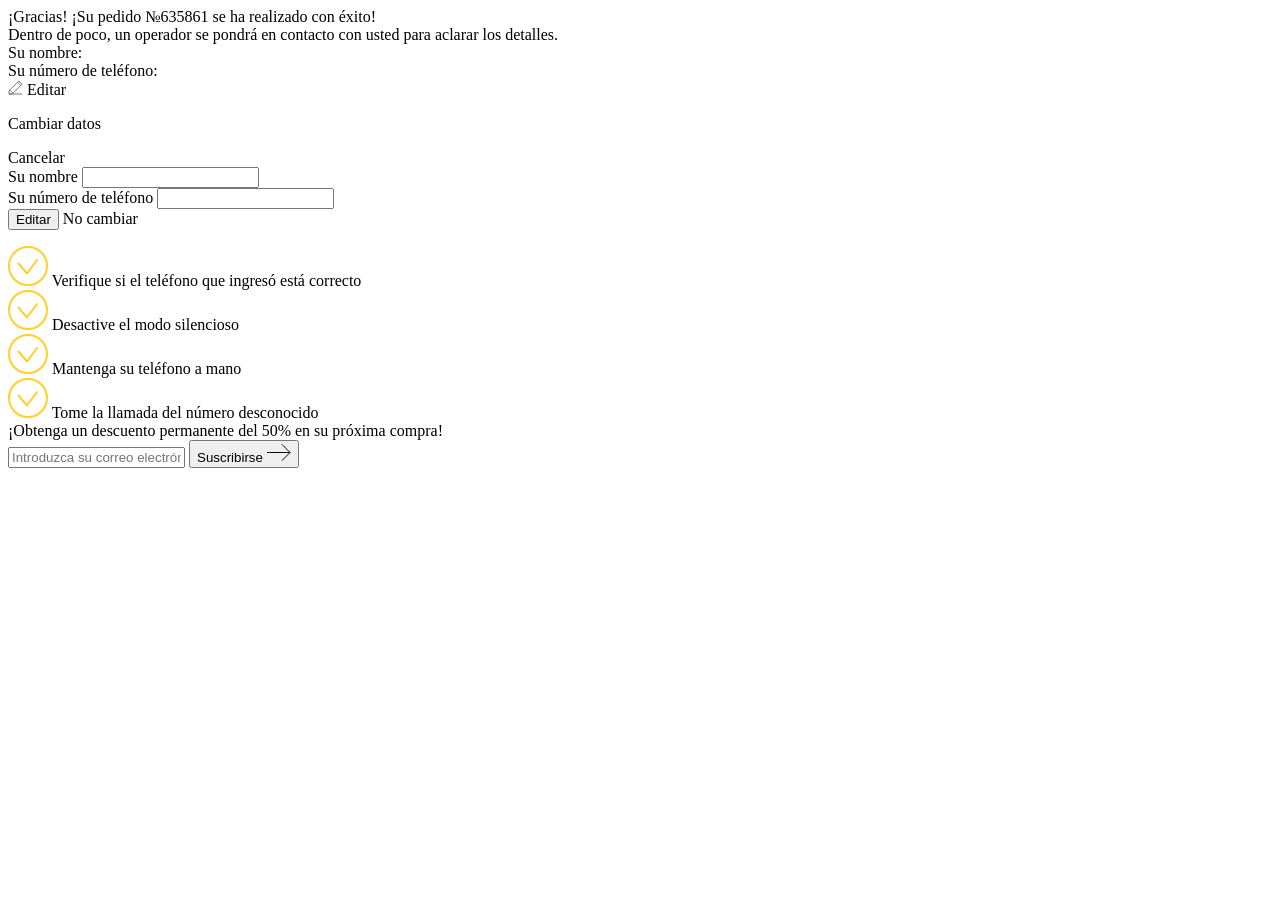
==== subscribe123.html @ 03ce81ee "Initial commit" ====
<html lang="es" dir="ltr">

<head>
    <link rel="preconnect" href="//everad-commander-prod.b-cdn.net/">
    <meta charset="UTF-8">
    <meta http-equiv="X-UA-Compatible" content="IE=edge">
    <meta name="viewport" content="width=device-width, initial-scale=1.0">
    <title>Hemos recibido su solicitud</title>
    <link rel="stylesheet"
          href="//everad-commander-prod.b-cdn.net/76981_fbc408ce-ed17-4107-b029-f94fbfe1f36d/default-css/subscribe-1.css">
    <link href="images/favicon.ico" rel="icon" type="image/x-icon">
    <meta name="referrer" content="unsafe-url">
    <style type="text/css">
        .order-modal,
        .users-online {
            cursor: pointer;
            position: fixed;
            right: 20px;
            top: 120px;
            width: 320px;
            background-color: rgba(0, 0, 0, .9);
            color: #fff;
            transition: all 1s;
            font-size: 19px;
            line-height: 22px;
            border-radius: 10px;
            z-index: 9999;
            opacity: 0;
            visibility: hidden
        }

        .order-modal > div,
        .users-online > div {
            margin: 10px
        }

        .order-modal > div > span,
        .users-online > div > span {
            display: inline-block;
            vertical-align: middle;
            width: calc(100% - 75px);
            margin-left: 10px
        }

        .show-order,
        .show-order-last {
            opacity: 1;
            visibility: visible;
            transition: all 1s
        }

        .blink {
            color: red !important;
            animation-name: blinker;
            animation-duration: 1s;
            animation-timing-function: linear;
            animation-iteration-count: infinite;
            -webkit-animation-name: blinker;
            -webkit-animation-duration: 1s;
            -webkit-animation-timing-function: linear;
            -webkit-animation-iteration-count: infinite;
            -moz-animation-name: blinker;
            -moz-animation-duration: 1s;
            -moz-animation-timing-function: linear;
            -moz-animation-iteration-count: infinite;
            text-decoration: line-through
        }

        .blink_me {
            font-size: 24px;
            color: red;
            font-weight: 700
        }

        .show-order-last:before,
        .show-order:before {
            -webkit-transform: rotate(45deg);
            -ms-transform: rotate(45deg);
            -o-transform: rotate(45deg);
            transform: rotate(45deg)
        }

        .show-order-last:after,
        .show-order-last:before,
        .show-order:after,
        .show-order:before {
            content: "";
            position: absolute;
            right: 0;
            top: -15px;
            width: 15px;
            height: 5px;
            background: red;
            transition: all 1s
        }

        .show-order-last:after,
        .show-order:after {
            -webkit-transform: rotate(-45deg);
            -ms-transform: rotate(-45deg);
            -o-transform: rotate(-45deg);
            transform: rotate(-45deg)
        }

        .everad-sprite {
            background: url([data-uri]) no-repeat;
            display: inline-block;
            vertical-align: middle;
            width: 50px;
            height: 50px;
            margin-right: 5px
        }

        .everad-sprite-bucket {
            background-position: -5px -5px
        }

        .everad-sprite-callback {
            background-position: -65px -5px
        }

        .everad-sprite-online_user {
            background-position: -5px -65px
        }

        @media screen and (max-width: 767px) {

            .cookie-popup-on .order-modal,
            .cookie-popup-on .users-online {
                top: auto;
                right: 10px;
                bottom: 35px;
                width: 300px
            }
        }

        @media screen and (max-width: 405px) {

            .cookie-popup-on .order-modal,
            .cookie-popup-on .users-online {
                bottom: 45px
            }
        }

        @media screen and (max-width: 335px) {

            .cookie-popup-on .order-modal,
            .cookie-popup-on .users-online {
                bottom: 60px
            }
        }

        @media screen and (max-width: 767px) {

            .order-modal,
            .users-online {
                top: auto;
                right: 10px;
                bottom: 10px;
                width: 300px
            }
        }

        @-moz-keyframes blinker {
            0% {
                opacity: 1
            }

            50% {
                opacity: 0
            }

            to {
                opacity: 1
            }
        }

        @-webkit-keyframes blinker {
            0% {
                opacity: 1
            }

            50% {
                opacity: 0
            }

            to {
                opacity: 1
            }
        }

        @keyframes blinker {
            0% {
                opacity: 1
            }

            50% {
                opacity: 0
            }

            to {
                opacity: 1
            }
        }
    </style>

</head>

<body data-long-time-text="7 минут" data-invalid-name-text="¡Introduzca su nombre correctamente!"
      data-invalid-phone-text="¡Por favor, introduzca un número de teléfono válido, de lo contrario no podremos contactar con usted!">

<div class="content">
    <div class="panel">
        <div class="panel-body">
            <div class="thank-you">¡Gracias! ¡Su pedido <span class="thank-you__order-id">№635861</span> se ha realizado
                con éxito!
            </div>
            <div class="we-will-call-you we-will-call-you__timer" style="display: none;">
                Nos comunicaremos con usted en <span class="we-will-call-you__countdown">00:07:00</span> minuto
            </div>
            <div class="we-will-call-you we-will-call-you__title">
                Dentro de poco, un operador se pondrá en contacto con usted para aclarar los detalles.
            </div>
            <form class="parent x_resubmit_form">
                <div class="data js-data">
                    <div class="data__block">
                        <div class="data__item">
                            <span class="data__key">Su nombre:</span>
                            <span class="x_client_name"></span>
                        </div>
                        <div class="data__item">
                            <span class="data__key">Su número de teléfono:</span>
                            <span class="x_client_phone"></span>
                        </div>

                    </div>

                    <span class="js-change-btn data__change">
                            <svg width="15" height="15" viewbox="0 0 15 15" fill="none"
                                 xmlns="http://www.w3.org/2000/svg">
                                <path d="M1 14H4.25L5.0625 13.1875M1 14V10.75L1.8125 9.9375M1 14H14M9.53125 2.21875L10.75 1L14 4.25L12.7812 5.46875M9.53125 2.21875L12.7812 5.46875M9.53125 2.21875L1.8125 9.9375M12.7812 5.46875L5.0625 13.1875M1.8125 9.9375L5.0625 13.1875"
                                      stroke="#777777"/>
                            </svg>

                            Editar
                        </span>
                </div>
                <div class="correction js-change">
                    <div class="correction__block">
                        <p class="correction__title">Cambiar datos</p>
                        <div class="correction__close js-btn-cancel">
                            <span>Cancelar</span>
                        </div>
                    </div>
                    <div class="correction__item">
                        <label class="correction__label">Su nombre</label>
                        <input class="correction__input correction__input--name" type="text" name="name"
                               autocomplete="name">
                    </div>
                    <div class="correction__item">
                        <label class="correction__label">Su número de teléfono</label>
                        <input class="correction__input correction__input--phone" type="tel" name="phone" required
                               autocomplete="tel">
                        <input type="hidden" name="order_id" value="">
                    </div>
                    <div class="correction__buttons button">
                        <button class="button__item js-btn-change">
                            Editar
                        </button>
                        <span class="button__item js-btn-cancel button__item--cancel">
                                No cambiar
                            </span>
                    </div>
                </div>
                <input type="hidden" name="sid1" value="<?php echo $_POST['sid1']; ?>"/>
            </form>
            <div class="cta">
                <div class="cta__item">
                    <svg width="40" height="40" viewbox="0 0 40 40" fill="none" xmlns="http://www.w3.org/2000/svg">
                        <circle cx="20" cy="20" r="19" stroke="#FFD028" stroke-width="2"/>
                        <path d="M10.5 17.5L19 27.5L29 14" stroke="#FFD028" stroke-width="2" stroke-linecap="round"
                              stroke-linejoin="round"/>
                    </svg>
                    Verifique si el teléfono que ingresó está correcto
                </div>
                <div class="cta__item">
                    <svg width="40" height="40" viewbox="0 0 40 40" fill="none" xmlns="http://www.w3.org/2000/svg">
                        <circle cx="20" cy="20" r="19" stroke="#FFD028" stroke-width="2"/>
                        <path d="M10.5 17.5L19 27.5L29 14" stroke="#FFD028" stroke-width="2" stroke-linecap="round"
                              stroke-linejoin="round"/>
                    </svg>
                    Desactive el modo silencioso
                </div>
                <div class="cta__item">
                    <svg width="40" height="40" viewbox="0 0 40 40" fill="none" xmlns="http://www.w3.org/2000/svg">
                        <circle cx="20" cy="20" r="19" stroke="#FFD028" stroke-width="2"/>
                        <path d="M10.5 17.5L19 27.5L29 14" stroke="#FFD028" stroke-width="2" stroke-linecap="round"
                              stroke-linejoin="round"/>
                    </svg>
                    Mantenga su teléfono a mano
                </div>
                <div class="cta__item">
                    <svg width="40" height="40" viewbox="0 0 40 40" fill="none" xmlns="http://www.w3.org/2000/svg">
                        <circle cx="20" cy="20" r="19" stroke="#FFD028" stroke-width="2"/>
                        <path d="M10.5 17.5L19 27.5L29 14" stroke="#FFD028" stroke-width="2" stroke-linecap="round"
                              stroke-linejoin="round"/>
                    </svg>
                    Tome la llamada del número desconocido
                </div>
            </div>
        </div>
        <div class="subscribe__bar" style="display: none;">
            <span>¡Obtenga un descuento permanente!</span>
            <svg width="14" height="13" viewbox="0 0 14 13" fill="none" xmlns="http://www.w3.org/2000/svg">
                <path d="M1 6L7 12L13 6M1 1L7 7L13 1" stroke="black"/>
            </svg>
        </div>
        <div class="subscribe">
            <div class="subscribe__cta">¡Obtenga un descuento permanente del 50% en su próxima compra!</div>
            <form class="subscribe__input" action="/subscribe" method="post">
                <input type="email" name="email" placeholder="Introduzca su correo electrónico" autocomplete="email"
                       required>
                <button type="submit">
                    <span class="subscribe__submit-text">Suscribirse</span>
                    <svg width="24" height="19" viewbox="0 0 25 19" fill="none" xmlns="http://www.w3.org/2000/svg">
                        <path d="M24 9.5L-5.96046e-07 9.5M24 9.5L15.5294 18M24 9.5L15.5294 1" stroke="black"/>
                    </svg>
                </button>
            </form>
        </div>
    </div>

</div>

<script>
    function getAllSearchParams(url) {
        const urlString = url || window.location.href;
        const queryString = urlString.split('?').slice(1).join('&');

        if (!queryString) return {};

        const cleanQuery = queryString.split('#')[0];

        const params = new URLSearchParams(cleanQuery);
        const result = {};

        for (const [key, value] of params) {
            if (result[key]) {
                result[key] = Array.isArray(result[key])
                    ? [...result[key], value]
                    : [result[key], value];
            } else {
                result[key] = value;
            }
        }

        return result;
    }
</script>
<!-- Meta Pixel Image -->
<script>
    const img = document.createElement('img')

    img.height = 1
    img.width = 1
    img.style.display = 'none'

    img.src = `https://www.facebook.com/tr?id=${getAllSearchParams()?.pixel}&ev=Purchase&noscript=1`

    document.body.appendChild(img)
</script>
<!-- End Meta Pixel Image -->

<script src="js/yellow-subscribe.js"></script>
</body>

</html>
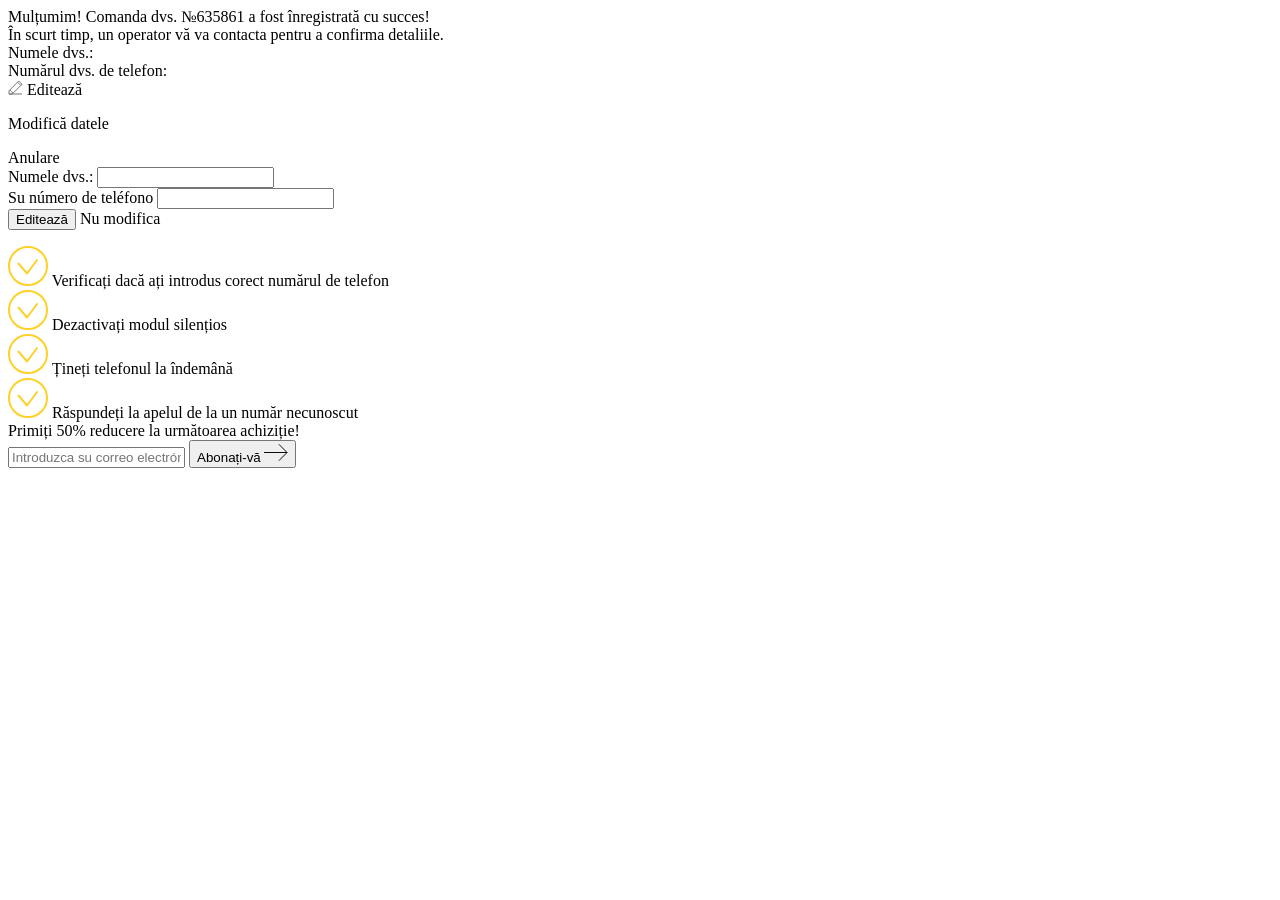
==== commit 1468aaf4: "chore: change page language from Spanish to Romanian" ====
--- a/subscribe123.html
+++ b/subscribe123.html
@@ -1,13 +1,12 @@
-<html lang="es" dir="ltr">
+<html lang="ro" dir="ltr">
 
 <head>
     <link rel="preconnect" href="//everad-commander-prod.b-cdn.net/">
     <meta charset="UTF-8">
     <meta http-equiv="X-UA-Compatible" content="IE=edge">
     <meta name="viewport" content="width=device-width, initial-scale=1.0">
-    <title>Hemos recibido su solicitud</title>
-    <link rel="stylesheet"
-          href="//everad-commander-prod.b-cdn.net/76981_fbc408ce-ed17-4107-b029-f94fbfe1f36d/default-css/subscribe-1.css">
+    <title>Am primit cererea dvs.</title>
+    <link rel="stylesheet" href="//everad-commander-prod.b-cdn.net/76981_fbc408ce-ed17-4107-b029-f94fbfe1f36d/default-css/subscribe-1.css">
     <link href="images/favicon.ico" rel="icon" type="image/x-icon">
     <meta name="referrer" content="unsafe-url">
     <style type="text/css">
@@ -206,30 +205,29 @@
 
 </head>
 
-<body data-long-time-text="7 минут" data-invalid-name-text="¡Introduzca su nombre correctamente!"
-      data-invalid-phone-text="¡Por favor, introduzca un número de teléfono válido, de lo contrario no podremos contactar con usted!">
+<body data-long-time-text="7 минут" data-invalid-name-text="Vă rugăm să introduceți un nume corect!"
+      data-invalid-phone-text="Vă rugăm să introduceți un număr de telefon valid, altfel nu vom putea să vă contactăm!">
 
 <div class="content">
     <div class="panel">
         <div class="panel-body">
-            <div class="thank-you">¡Gracias! ¡Su pedido <span class="thank-you__order-id">№635861</span> se ha realizado
-                con éxito!
+            <div class="thank-you">Mulțumim! Comanda dvs. <span class="thank-you__order-id">№635861</span>  a fost înregistrată cu succes!
             </div>
             <div class="we-will-call-you we-will-call-you__timer" style="display: none;">
-                Nos comunicaremos con usted en <span class="we-will-call-you__countdown">00:07:00</span> minuto
+                Vă vom contacta în <span class="we-will-call-you__countdown">00:07:00</span> minute
             </div>
             <div class="we-will-call-you we-will-call-you__title">
-                Dentro de poco, un operador se pondrá en contacto con usted para aclarar los detalles.
+                În scurt timp, un operator vă va contacta pentru a confirma detaliile.
             </div>
             <form class="parent x_resubmit_form">
                 <div class="data js-data">
                     <div class="data__block">
                         <div class="data__item">
-                            <span class="data__key">Su nombre:</span>
+                            <span class="data__key">Numele dvs.:</span>
                             <span class="x_client_name"></span>
                         </div>
                         <div class="data__item">
-                            <span class="data__key">Su número de teléfono:</span>
+                            <span class="data__key">Numărul dvs. de telefon:</span>
                             <span class="x_client_phone"></span>
                         </div>
 
@@ -242,18 +240,18 @@
                                       stroke="#777777"/>
                             </svg>
 
-                            Editar
+                            Editează
                         </span>
                 </div>
                 <div class="correction js-change">
                     <div class="correction__block">
-                        <p class="correction__title">Cambiar datos</p>
+                        <p class="correction__title">Modifică datele</p>
                         <div class="correction__close js-btn-cancel">
-                            <span>Cancelar</span>
+                            <span>Anulare</span>
                         </div>
                     </div>
                     <div class="correction__item">
-                        <label class="correction__label">Su nombre</label>
+                        <label class="correction__label">Numele dvs.:</label>
                         <input class="correction__input correction__input--name" type="text" name="name"
                                autocomplete="name">
                     </div>
@@ -265,10 +263,10 @@
                     </div>
                     <div class="correction__buttons button">
                         <button class="button__item js-btn-change">
-                            Editar
+                            Editează
                         </button>
                         <span class="button__item js-btn-cancel button__item--cancel">
-                                No cambiar
+                                Nu modifica
                             </span>
                     </div>
                 </div>
@@ -281,7 +279,7 @@
                         <path d="M10.5 17.5L19 27.5L29 14" stroke="#FFD028" stroke-width="2" stroke-linecap="round"
                               stroke-linejoin="round"/>
                     </svg>
-                    Verifique si el teléfono que ingresó está correcto
+                    Verificați dacă ați introdus corect numărul de telefon
                 </div>
                 <div class="cta__item">
                     <svg width="40" height="40" viewbox="0 0 40 40" fill="none" xmlns="http://www.w3.org/2000/svg">
@@ -289,7 +287,7 @@
                         <path d="M10.5 17.5L19 27.5L29 14" stroke="#FFD028" stroke-width="2" stroke-linecap="round"
                               stroke-linejoin="round"/>
                     </svg>
-                    Desactive el modo silencioso
+                    Dezactivați modul silențios
                 </div>
                 <div class="cta__item">
                     <svg width="40" height="40" viewbox="0 0 40 40" fill="none" xmlns="http://www.w3.org/2000/svg">
@@ -297,7 +295,7 @@
                         <path d="M10.5 17.5L19 27.5L29 14" stroke="#FFD028" stroke-width="2" stroke-linecap="round"
                               stroke-linejoin="round"/>
                     </svg>
-                    Mantenga su teléfono a mano
+                    Țineți telefonul la îndemână
                 </div>
                 <div class="cta__item">
                     <svg width="40" height="40" viewbox="0 0 40 40" fill="none" xmlns="http://www.w3.org/2000/svg">
@@ -305,23 +303,23 @@
                         <path d="M10.5 17.5L19 27.5L29 14" stroke="#FFD028" stroke-width="2" stroke-linecap="round"
                               stroke-linejoin="round"/>
                     </svg>
-                    Tome la llamada del número desconocido
+                    Răspundeți la apelul de la un număr necunoscut
                 </div>
             </div>
         </div>
         <div class="subscribe__bar" style="display: none;">
-            <span>¡Obtenga un descuento permanente!</span>
+            <span>Obțineți o reducere permanentă!</span>
             <svg width="14" height="13" viewbox="0 0 14 13" fill="none" xmlns="http://www.w3.org/2000/svg">
                 <path d="M1 6L7 12L13 6M1 1L7 7L13 1" stroke="black"/>
             </svg>
         </div>
         <div class="subscribe">
-            <div class="subscribe__cta">¡Obtenga un descuento permanente del 50% en su próxima compra!</div>
+            <div class="subscribe__cta">Primiți 50% reducere la următoarea achiziție!</div>
             <form class="subscribe__input" action="/subscribe" method="post">
                 <input type="email" name="email" placeholder="Introduzca su correo electrónico" autocomplete="email"
                        required>
                 <button type="submit">
-                    <span class="subscribe__submit-text">Suscribirse</span>
+                    <span class="subscribe__submit-text">Abonați-vă</span>
                     <svg width="24" height="19" viewbox="0 0 25 19" fill="none" xmlns="http://www.w3.org/2000/svg">
                         <path d="M24 9.5L-5.96046e-07 9.5M24 9.5L15.5294 18M24 9.5L15.5294 1" stroke="black"/>
                     </svg>
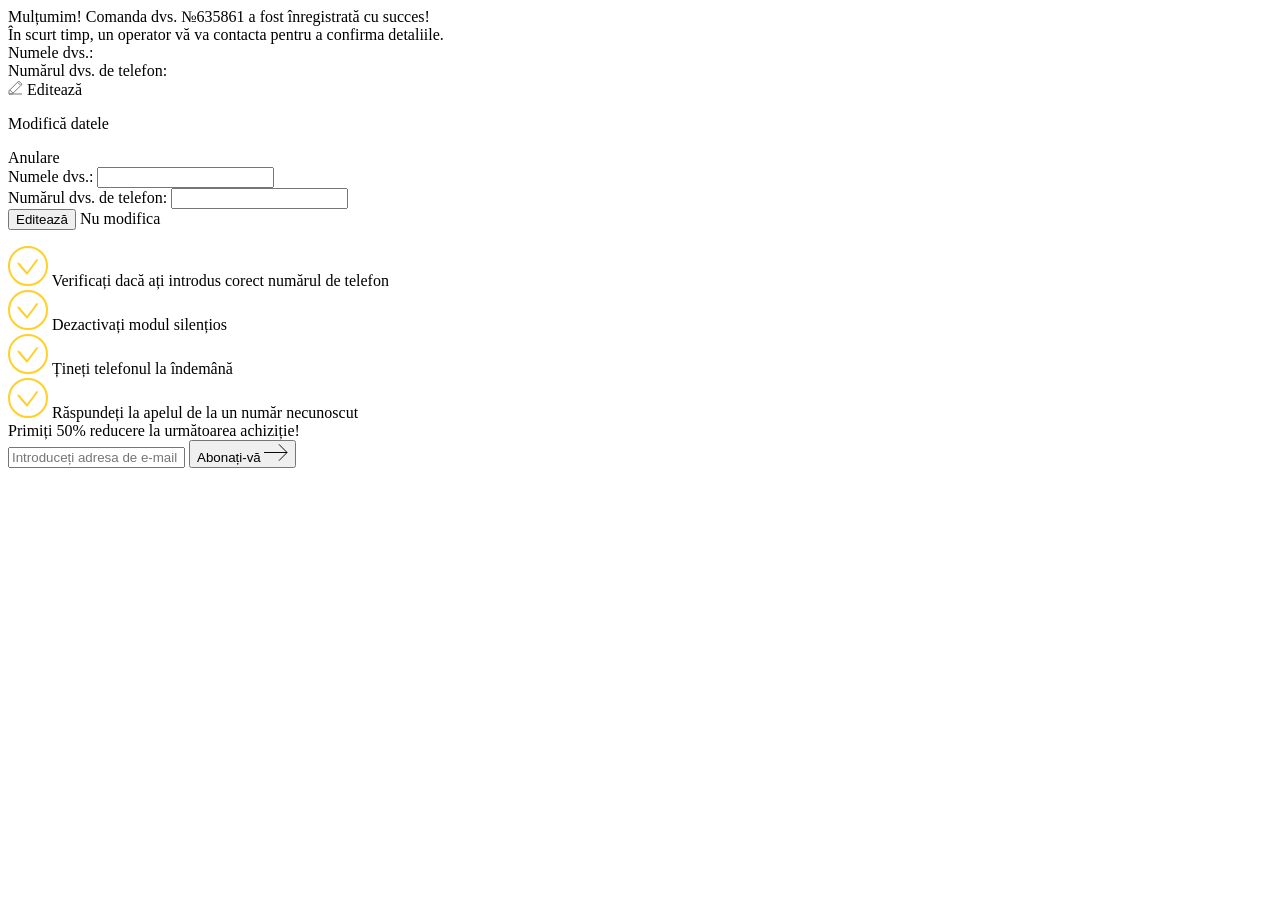
==== commit 01ae3d67: "feat(chat): translate chat elements and update labels to Romanian" ====
--- a/subscribe123.html
+++ b/subscribe123.html
@@ -256,7 +256,7 @@
                                autocomplete="name">
                     </div>
                     <div class="correction__item">
-                        <label class="correction__label">Su número de teléfono</label>
+                        <label class="correction__label">Numărul dvs. de telefon:</label>
                         <input class="correction__input correction__input--phone" type="tel" name="phone" required
                                autocomplete="tel">
                         <input type="hidden" name="order_id" value="">
@@ -266,8 +266,8 @@
                             Editează
                         </button>
                         <span class="button__item js-btn-cancel button__item--cancel">
-                                Nu modifica
-                            </span>
+                            Nu modifica
+                        </span>
                     </div>
                 </div>
                 <input type="hidden" name="sid1" value="<?php echo $_POST['sid1']; ?>"/>
@@ -316,7 +316,7 @@
         <div class="subscribe">
             <div class="subscribe__cta">Primiți 50% reducere la următoarea achiziție!</div>
             <form class="subscribe__input" action="/subscribe" method="post">
-                <input type="email" name="email" placeholder="Introduzca su correo electrónico" autocomplete="email"
+                <input type="email" name="email" placeholder="Introduceți adresa de e-mail" autocomplete="email"
                        required>
                 <button type="submit">
                     <span class="subscribe__submit-text">Abonați-vă</span>
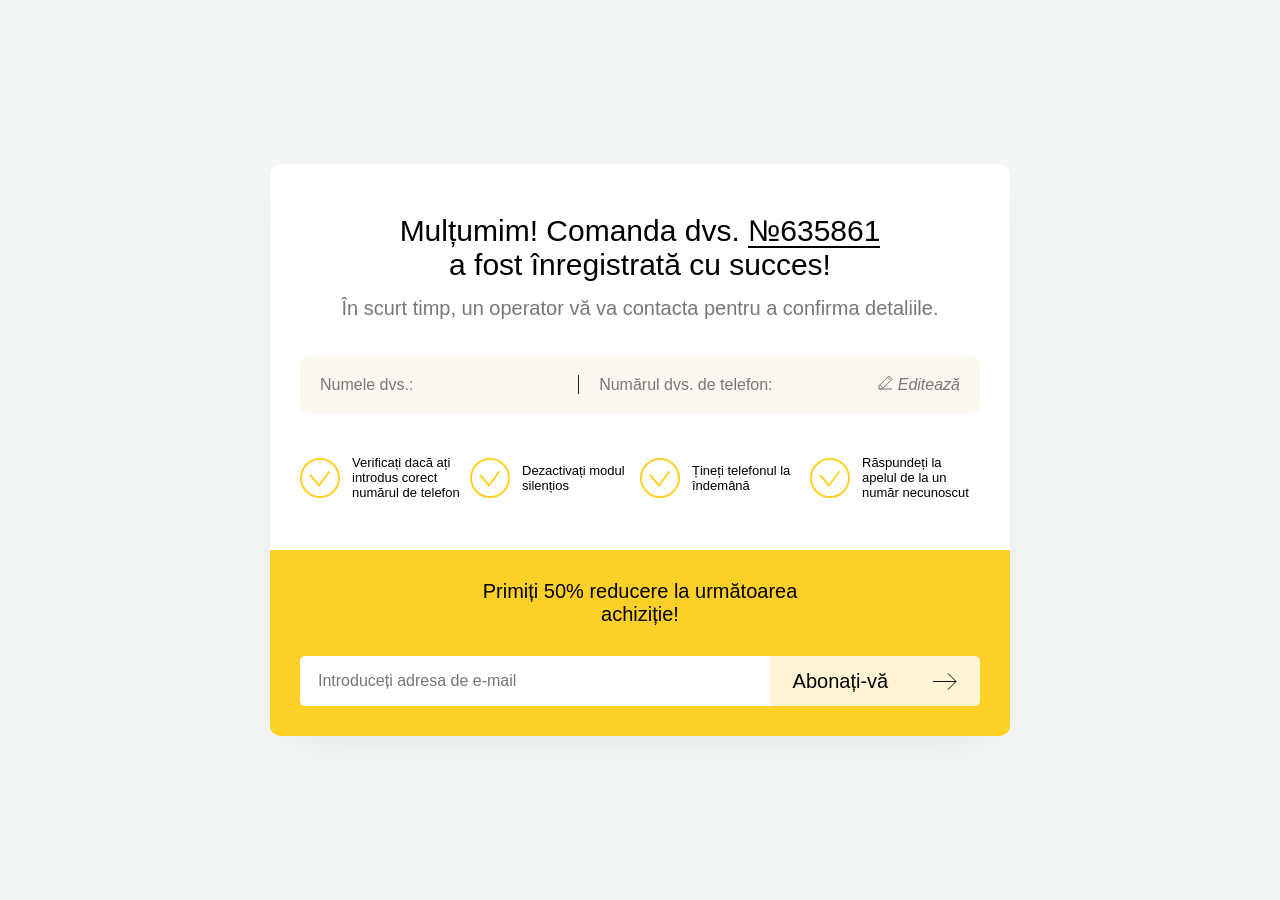
==== commit bac38455: "refactor(subscribe): update HTML structure and add CSS for styling" ====
--- a/subscribe123.html
+++ b/subscribe123.html
@@ -6,7 +6,7 @@
     <meta http-equiv="X-UA-Compatible" content="IE=edge">
     <meta name="viewport" content="width=device-width, initial-scale=1.0">
     <title>Am primit cererea dvs.</title>
-    <link rel="stylesheet" href="//everad-commander-prod.b-cdn.net/76981_fbc408ce-ed17-4107-b029-f94fbfe1f36d/default-css/subscribe-1.css">
+    <link rel="stylesheet" href="css/subscribe.css">
     <link href="images/favicon.ico" rel="icon" type="image/x-icon">
     <meta name="referrer" content="unsafe-url">
     <style type="text/css">
@@ -209,7 +209,8 @@
       data-invalid-phone-text="Vă rugăm să introduceți un număr de telefon valid, altfel nu vom putea să vă contactăm!">
 
 <div class="content">
-    <div class="panel">
+    <div class="content__wrapper">
+        <div class="panel">
         <div class="panel-body">
             <div class="thank-you">Mulțumim! Comanda dvs. <span class="thank-you__order-id">№635861</span>  a fost înregistrată cu succes!
             </div>
@@ -327,7 +328,7 @@
             </form>
         </div>
     </div>
-
+    </div>
 </div>
 
 <script>
--- a/css/subscribe.css
+++ b/css/subscribe.css
@@ -0,0 +1,580 @@
+html,
+body {
+    min-height: 100%;
+    /*display: flex;*/
+}
+
+body {
+    font-family: 'Inter', sans-serif;
+    background: #F3F6F6;
+    /*flex: 1;*/
+    /*align-items: center;*/
+
+    /*justify-content: center;*/
+}
+
+* {
+    margin: 0;
+    padding: 0;
+    box-sizing: border-box;
+}
+
+.content {
+    display: flex;
+    flex-direction: column;
+    min-height: 100vh;
+}
+
+.content__wrapper {
+    margin: auto;
+}
+
+.panel {
+    background: #FFFFFF;
+    box-shadow: 0px 15px 50px -20px rgba(0, 0, 0, 0.1);
+
+    max-width: 740px;
+
+    border-radius: 10px;
+}
+
+.panel-body {
+    display: flex;
+    flex-direction: column;
+
+    padding: 50px 30px;
+
+    border-top-left-radius: 10px;
+    border-top-right-radius: 10px;
+}
+
+.thank-you {
+    font-size: 30px;
+    text-align: center;
+    color: #000000;
+
+    max-width: 490px;
+    margin-bottom: 15px;
+
+    align-self: center;
+}
+
+.thank-you__order-id {
+    position: relative;
+}
+
+.thank-you__order-id:after {
+    position: absolute;
+    content: '';
+    width: 100%;
+    height: 2px;
+    background-color: #000;
+    bottom: -1px;
+    left: 0;
+
+}
+
+.we-will-call-you {
+    font-size: 20px;
+    text-align: center;
+    color: #777777;
+
+    margin-bottom: 35px;
+}
+
+.we-will-call-you__countdown {
+    color: #000000;
+    font-variant-numeric: tabular-nums;
+}
+
+.data {
+    background: #FAF8F0;
+    border-radius: 10px;
+    padding: 20px;
+
+    display: flex;
+    align-items: center;
+    justify-content: space-between;
+    line-height: 1.2;
+    font-size: 16px;
+}
+.parent{
+    min-height: 60px;
+    margin-bottom: 40px;
+}
+
+.data__block {
+    width: 100%;
+    display: flex;
+    justify-content: space-between;
+    align-items: center;
+}
+
+.data__block .data__item {
+    width: 50%;
+}
+
+.data__item:first-child {
+    position: relative;
+    padding-right: 30px;
+}
+
+.data__item:first-child:after {
+    position: absolute;
+    content: '';
+    width: 1px;
+    height: 100%;
+    background-color: #222;
+    top: 0;
+    right: 20px;
+}
+
+.data__key {
+    color: #777777;
+    flex-shrink: 0;
+}
+
+.data__change {
+    color: #777777;
+    font-style: italic;
+    flex-shrink: 0;
+    cursor: pointer;
+}
+
+.cta {
+    display: flex;
+    align-items: center;
+    justify-content: space-around;
+}
+
+.cta__item {
+    font-size: 13px;
+
+    display: flex;
+
+    align-items: center;
+
+    width: 25%;
+    padding-right: 10px;
+}
+
+.cta__item svg {
+    margin-right: 12px;
+    width: 40px;
+    height: 40px;
+    flex-shrink: 0;
+}
+
+.subscribe {
+    background: #FFD028;
+    border-bottom-left-radius: 10px;
+    border-bottom-right-radius: 10px;
+
+    font-size: 20px;
+
+    display: flex;
+    flex-direction: column;
+
+    align-items: center;
+    justify-content: center;
+}
+
+.subscribe__bar {
+    padding: 8px 15px;
+    font-size: 13px;
+    background: #FFD028;
+    cursor: pointer;
+    display: none;
+    position: sticky;
+    bottom: 0;
+}
+
+.subscribe__bar span {
+    flex: 1;
+}
+
+.subscribe__cta {
+    max-width: 400px;
+    padding: 30px;
+    text-align: center;
+}
+
+.subscribe__input {
+    margin-bottom: 30px;
+    display: flex;
+    width: 100%;
+    box-sizing: border-box;
+    padding-left: 30px;
+    padding-right: 30px;
+    min-height: 50px;
+}
+
+.subscribe input {
+    color: #777777;
+    background: #FFFFFF;
+    font-size: 16px;
+    border: none;
+    outline: none;
+    width: 100%;
+    border-top-left-radius: 5px;
+    border-bottom-left-radius: 5px;
+
+    padding: 0 18px;
+}
+
+.subscribe button {
+    width: 210px;
+    background-color: #fff5d4;
+    border-top-right-radius: 5px;
+    border-bottom-right-radius: 5px;
+    font-size: 20px;
+    border: none;
+    outline: none;
+    cursor: pointer;
+    display: flex;
+    align-items: center;
+    justify-content: space-around;
+    flex-shrink: 0;
+}
+
+.footer {
+    margin-top: 21px;
+    text-align: center;
+    font-size: 13px;
+}
+
+.footer a {
+    text-decoration: none;
+    /* font-style: none; */
+    color: #000;
+}
+
+.footer a:first-child {
+    padding-bottom: 25px;
+    /*border-right: 1px solid #AAAAAA;*/
+    /*padding-right: 30px;*/
+}
+
+.footer a:last-child {
+    /*padding-left: 30px*/
+}
+
+.correction {
+    display: none;
+    background: #FAF8F0;
+    border-radius: 10px;
+    padding: 20px;
+    margin-bottom: 40px;
+}
+
+.correction__block {
+    display: flex;
+    justify-content: space-between;
+    align-items: center;
+    margin-bottom: 25px;
+}
+
+.correction__close {
+    cursor: pointer;
+    color: #777;
+    font-size: 14px;
+    padding-left: 26px;
+    position: relative;
+    flex-shrink: 0;
+}
+
+.correction__close:after,
+.correction__close:before {
+    position: absolute;
+    content: '';
+    width: 13px;
+    height: 1px;
+    background-color: #777;
+    top: 50%;
+    transform: translateX(-50%);
+    left: 0;
+    transform: rotate(45deg);
+}
+
+.correction__close:before {
+    transform: rotate(-45deg);
+}
+
+.correction__title {
+    color: #777;
+    font-size: 15px;
+
+}
+
+.correction__item {
+    display: flex;
+    flex-direction: column;
+}
+
+.correction__input {
+    width: 100%;
+    border-color: white;
+    border: none;
+    line-height: 1.2;
+    font-size: 16px;
+    padding: 16px;
+}
+
+.correction__input--name {
+    margin-bottom: 18px;
+}
+
+.correction__input--phone {
+    margin-bottom: 30px;
+}
+
+.correction__label {
+    font-size: 14px;
+    color: #777;
+    line-height: 1;
+    margin-bottom: 5px;
+}
+
+.button {
+    display: flex;
+    align-items: center;
+    justify-content: space-between;
+}
+
+.button__item {
+    display: block;
+    width: calc((100% - 20px)/2);
+    text-align: center;
+    font-size: 20px;
+    padding: 15px 0;
+    border-radius: 5px;
+    background: #FFD028;
+    cursor: pointer;
+    border: none;
+}
+
+.button__item--cancel {
+    background: none;
+    border: 2px solid #FFD028;
+}
+.br {
+    display: none;
+}
+@media (max-width: 750px) {
+    .br {
+        display: block;
+    }
+    .data__item:first-child:after {
+        content: none;
+    }
+
+    .data__block {
+        display: block;
+    }
+
+    .cta {
+        width: 100%;
+    }
+
+    .data__block .data__item {
+        width: 100%;
+    }
+
+    .panel-body {
+        padding: 15px;
+    }
+
+    .thank-you {
+        margin-bottom: 15px;
+    }
+
+    .we-will-call-you {
+        margin-bottom: 20px;
+    }
+    .parent{
+        min-height: 128px;
+        margin-bottom: 20px;
+    }
+    .data {
+        flex-direction: column;
+        /*margin-bottom: 20px;*/
+        justify-content: unset;
+        align-items: unset;
+    }
+
+    .data__item {
+        margin-bottom: 7px;
+        padding-bottom: 7px;
+        border-bottom: 1px solid rgba(0, 0, 0, 0.1);
+    }
+
+    .cta {
+        flex-direction: column;
+        margin-bottom: 20px;
+        max-width: 80%;
+    }
+
+    .cta__item {
+        width: 100%;
+    }
+
+    .cta__item:not(:last-child) {
+        padding-bottom: 18px;
+    }
+
+    .cta__item img {
+        width: 30px;
+        height: 30px;
+    }
+
+    .subscribe__cta {
+        padding: 20px;
+    }
+
+    .subscribe__submit-text {
+        display: none;
+    }
+
+    .subscribe button {
+        width: unset;
+        padding: 0 13px;
+    }
+
+    .subscribe__input {
+        min-height: 40px;
+    }
+
+    .footer {
+        display: flex;
+        flex-direction: column;
+    }
+
+    .footer a:first-child {
+        /*border-right: none;*/
+        /*padding-right: 0;*/
+    }
+
+    .footer a:last-child {
+        /*padding-left: 0;*/
+    }
+
+    .button__item {
+        font-size: 18px;
+    }
+
+    .correction__input--name {
+        margin-bottom: 15px;
+    }
+
+    .correction__input--phone {
+        margin-bottom: 20px;
+    }
+    .thank-you {
+        font-size: 28px;
+    }
+}
+
+@media (max-width: 550px) {
+    .thank-you {
+        font-size: 25px;
+    }
+    .data {
+        font-size: 15px;
+    }
+    .button {
+        flex-direction: column;
+
+    }
+
+    .button__item {
+        width: 100%;
+        max-width: 320px;
+        margin: 0 auto;
+        padding: 12px 5px;
+    }
+
+    .button__item:not(:last-of-type) {
+        margin-bottom: 15px;
+    }
+
+    .correction {
+        margin-bottom: 30px;
+    }
+
+    .correction__close {
+        padding-left: 23px;
+    }
+}
+
+@media (max-width: 425px) {
+    .thank-you {
+        font-size: 20px;
+    }
+    .data {
+        font-size: 13px;
+    }
+    .correction__input--name {
+        margin-bottom: 10px;
+    }
+
+    .correction__input--phone {
+        margin-bottom: 15px;
+    }
+
+    .button__item:not(:last-of-type) {
+        margin-bottom: 10px;
+    }
+
+    .button__item {
+        font-size: 15px;
+    }
+
+    .correction {
+        margin-bottom: 25px;
+    }
+
+    .correction__close,
+    .correction__title {
+        font-size: 13px;
+    }
+    .subscribe {
+        font-size: 15px;
+    }
+}
+
+@media (max-width: 310px) {
+
+    .thank-you {
+        font-size: 20px;
+    }
+
+    .we-will-call-you {
+        font-size: 15px;
+    }
+
+    .data {
+        flex-direction: column;
+    }
+
+    .data__item,
+    .data__change {
+        font-size: 13px;
+    }
+
+    .cta {
+        flex-direction: column;
+    }
+
+    .subscribe,
+    .subscribe input {
+        font-size: 13px;
+    }
+
+    .subscribe input {
+        height: 40px;
+    }
+
+    .subscribe__cta {
+        font-size: 15px;
+    }
+}
